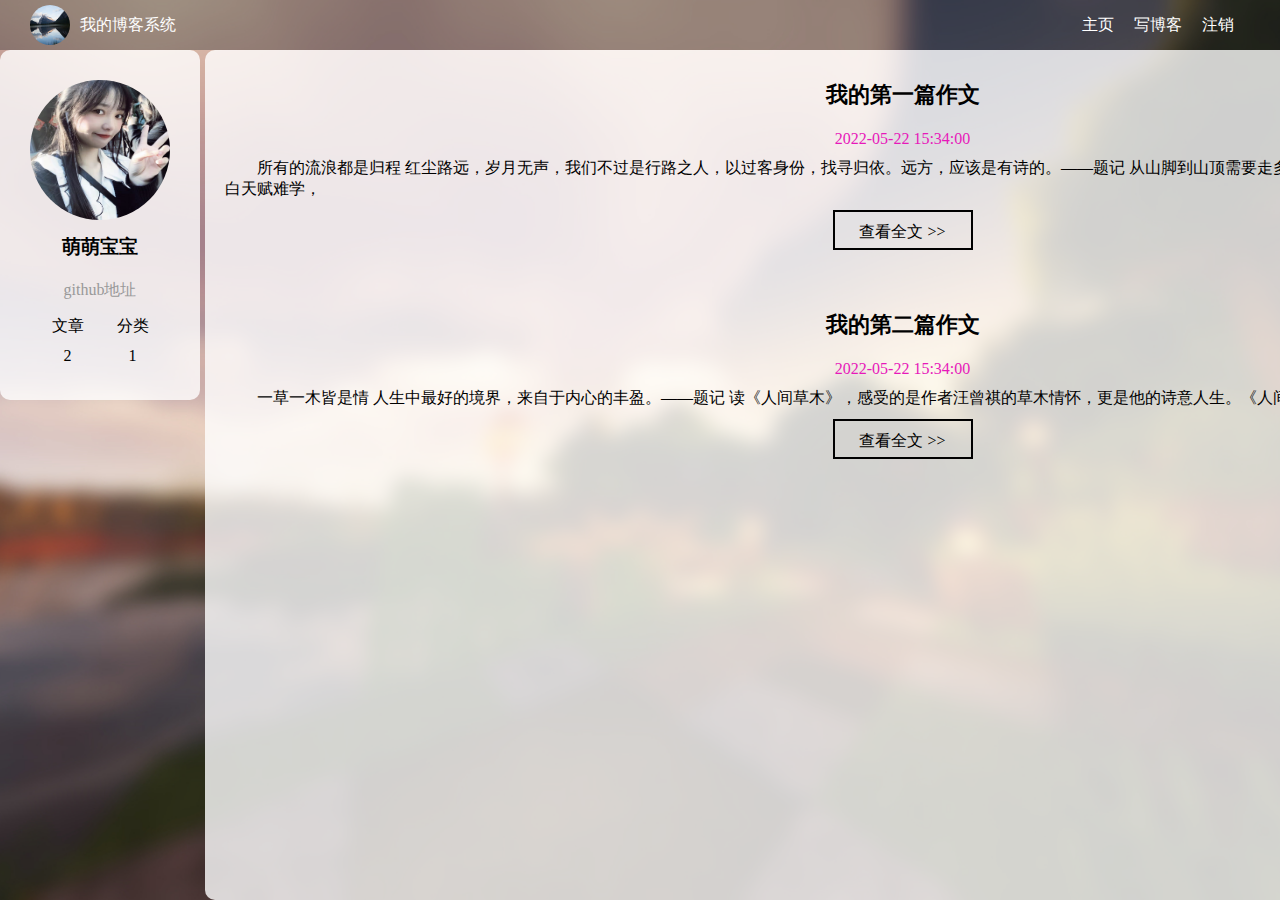
==== index.html @ cf024ecc "添加模板" ====
<!DOCTYPE html>
<html lang="en">
<head>
    <meta charset="UTF-8">
    <meta http-equiv="X-UA-Compatible" content="IE=edge">
    <meta name="viewport" content="width=device-width, initial-scale=1.0">
    <title>博客列表</title>
    <link rel="stylesheet" href="css/common.css">
    <link rel="stylesheet" href="css/blog_list.css">
</head>
<body>
    <!-- 导航栏 -->
    <div class="nav">
        <img src="img/风景.jpeg" alt="">
        <span>我的博客系统</span>
        <!-- 空白元素 实现占位 -->
        <div class="spacer"></div>
        <a href="blog_list.html">主页</a>
        <a href="blog_edit.html">写博客</a>
        <a href="#">注销</a>
    </div>
    <!-- 这里的.container作为页面的版心 -->
    <div class="container">
        <!-- 左侧个人信息 -->
        <div class="left">
            <!-- 表示整个用户的信息区域 -->
            <div class="card">
                <img src="img/萌萌宝宝.jpg" alt="">
                <h3>萌萌宝宝</h3>
                <a href="#">github地址</a>
                <div class="counter">
                    <span>文章</span>
                    <span>分类</span>
                </div>
                <div class="counter">
                    <span>2</span>
                    <span>1</span>
                </div>
            </div>
        </div>
        <!-- 右侧内容详情 -->
        <div class="right">
            <!-- .blog就对应表示一个博客 -->
            <div class="blog">
                <!-- 博客标题 -->
                <div class="title">
                    我的第一篇作文
                </div>
                <!-- 博客发布时间 -->
                <div class="date">
                    2022-05-22 15:34:00
                </div>
                <!-- 博客的摘要 -->
                <div class="desc">
                    所有的流浪都是归程
         红尘路远，岁月无声，我们不过是行路之人，以过客身份，找寻归依。远方，应该是有诗的。——题记
        从山脚到山顶需要走多久？从望岳到登高，便是杜甫的一生。李白天赋难学，
                </div>
                <a href="#">查看全文 &gt;&gt;</a>
            </div>
            <div class="blog">
                <!-- 博客标题 -->
                <div class="title">
                    我的第二篇作文
                </div>
                <!-- 博客发布时间 -->
                <div class="date">
                    2022-05-22 15:34:00
                </div>
                <!-- 博客的摘要 -->
                <div class="desc">
                    一草一木皆是情
                    人生中最好的境界，来自于内心的丰盈。——题记
               读《人间草木》，感受的是作者汪曾祺的草木情怀，更是他的诗意人生。《人间草木》是汪曾祺禁
                </div>
                <a href="#">查看全文 &gt;&gt;</a>
            </div>
        </div>
    </div>
</div>
</body>
</html>
---- css/common.css ----
/* 去掉浏览器页面默认样式 */
*{
    margin: 0;
    padding: 0;
    box-sizing: border-box;
}
/* 给整个页面加上背景图 */
html, body{
    height: 100%;
}

body{
    background-image: url(../img/背景.jpg);
    background-repeat: no-repeat;
    background-position: center center;
    background-size: cover;

}

.nav{
    width: 100%;
      /* 一般来说这里的详细尺寸, 都是设计稿中已经标注清楚的了. 此处没设计稿, 具体的尺寸取决于我自己的喜好 */
    height: 50px;
    background-color: rgba(51,51,51,0.4);
    color: white;
     /* 导航栏内部的内容, 都是一行排列的. 就需要使用 flex 布局来进行操作 */
    display: flex;
      /* 实现子元素垂直居中效果 */
    align-items: center;
}

.nav img{
    width: 40px;
    height: 40px;
    border-radius: 50%;

    margin-left: 30px;
    margin-right: 10px;
}

.nav .spacer{
      /* 相对于父元素的宽度, 如果父元素(.nav) 宽度是 1000px, 此时 .spacer 就是 700px */
    width: 70%;
}

.nav a{
    color: white;
    text-decoration: none;
    padding: 0 10px
}

/* 版心相关样式 */
.container{
    /* 当前版心并不是和窗口一样宽的 */
    width: 1600px;
    height: calc(100% - 50px);

    /* 水平居中 */
    margin: 0 auto;
    display: flex;
    justify-content: space-between;
}

.container .left{
    height: 100%;
    width: 200px;
}

.container .right{
    height: 100%; 
    width: 1395px;

    background-color: rgba(255,255,255,0.8); 
    border-radius: 10px;

    overflow: auto;
} 


/* 接下来实现card部分样式 */
.card{
    background-color: rgba(255,255,255,0.8);
    border-radius: 10px;

    /* 通过这里的内边距，就可以头像居中 */
    /* 这里设置的30px，意思就是四个方向都是30px */
    padding: 30px;
}

.card img{
    width: 140px;
    height: 140px;
    border-radius: 50%;
}

.card h3{
    text-align: center;
    padding: 10px;
}

.card a{
     /* a 默认是行内元素. 行内元素的很多边距不生效. 为了简单起见, 直接设为块级元素. */
     display: block;
     text-align: center;
     text-decoration: none;
     color: #999;
     padding: 10px;
}

.card .counter{
    display: flex;
    justify-content: space-around;
    padding: 5px;
}
---- css/blog_list.css ----
/* 这个文件中专门写和博客列表页相关的样式 */
.blog{
    width: 100%;
    /* 高度如果不设置, 就取决于里面的内容高度的综合 */
    padding: 20px;
}

.blog .title{
    text-align: center;
    font-size: 22px;
    font-weight: bold;
    padding: 10px 0;
}

.blog .date{
    text-align: center;
    color: rgb(231, 24, 186);
    padding: 10px 0;
}

.blog .desc{
    text-indent: 2em;
}

.blog a{
    /* 设置成块级元素，方便设置尺寸和边距 */
    display: block;
    width: 140px;
    height: 40px;
    margin: 10px auto;
    border: 2px black solid;

    color: black;
    line-height: 40px;
    text-align: center;
    text-decoration: none;

    /* 过渡效果 */
    transition: all 0.5s;
}

/* 伪类选择器 表示光标移动到元素上的效果 */
.blog a:hover{
    background: rgb(97, 84, 84);
    color: #fff;
}
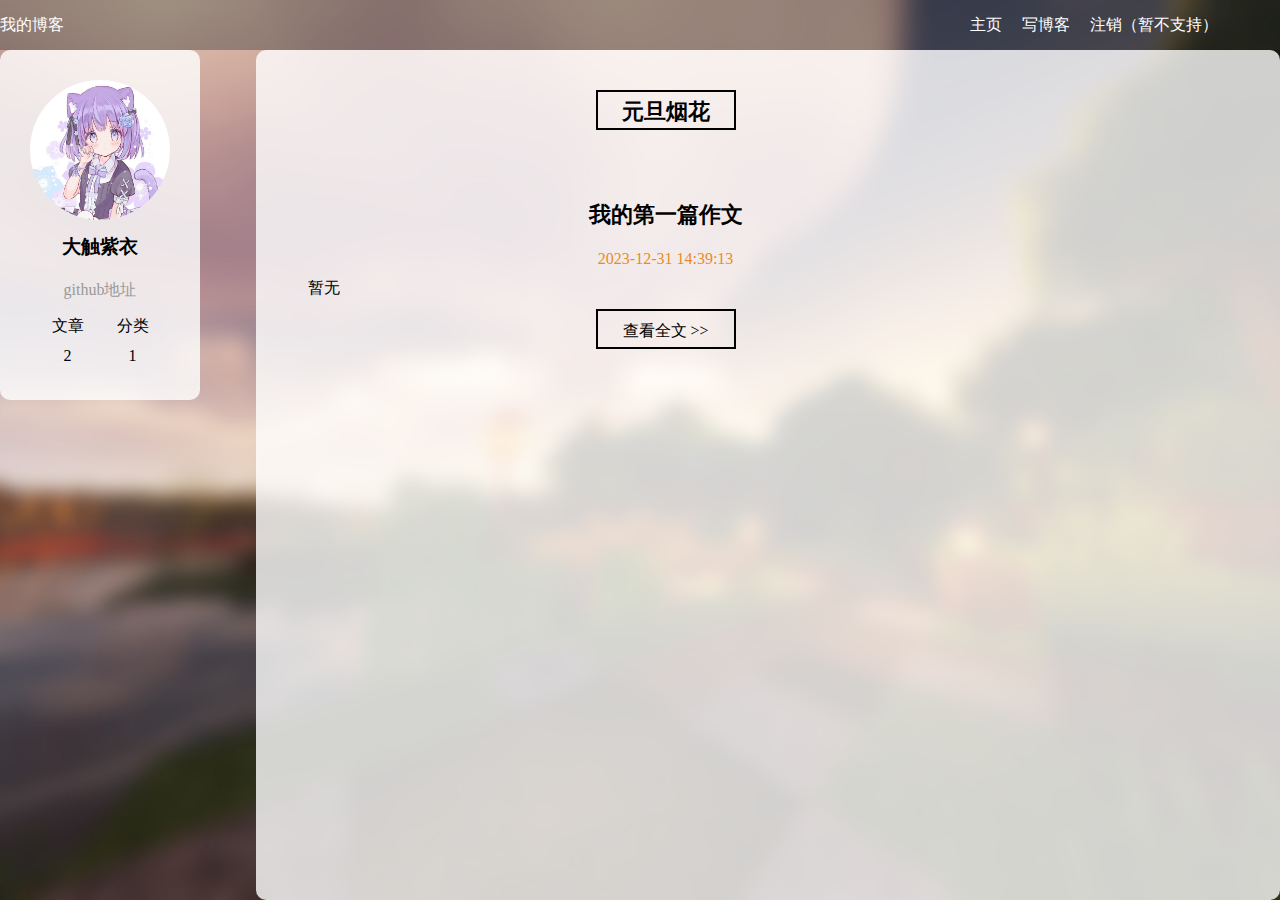
==== commit f5d1fca9: "更改排版" ====
--- a/index.html
+++ b/index.html
@@ -4,20 +4,20 @@
     <meta charset="UTF-8">
     <meta http-equiv="X-UA-Compatible" content="IE=edge">
     <meta name="viewport" content="width=device-width, initial-scale=1.0">
-    <title>博客列表</title>
+    <title>主页</title>
     <link rel="stylesheet" href="css/common.css">
     <link rel="stylesheet" href="css/blog_list.css">
 </head>
 <body>
     <!-- 导航栏 -->
     <div class="nav">
-        <img src="img/风景.jpeg" alt="">
-        <span>我的博客系统</span>
+        
+        <span>我的博客</span>
         <!-- 空白元素 实现占位 -->
         <div class="spacer"></div>
-        <a href="blog_list.html">主页</a>
+        <a href="index.html">主页</a>
         <a href="blog_edit.html">写博客</a>
-        <a href="#">注销</a>
+        <a href="#">注销（暂不支持）</a>
     </div>
     <!-- 这里的.container作为页面的版心 -->
     <div class="container">
@@ -25,9 +25,9 @@
         <div class="left">
             <!-- 表示整个用户的信息区域 -->
             <div class="card">
-                <img src="img/萌萌宝宝.jpg" alt="">
-                <h3>萌萌宝宝</h3>
-                <a href="#">github地址</a>
+                <img src="img/大触紫衣.jpg" alt="">
+                <h3>大触紫衣</h3>
+                <a href="https://github.com/DaChuZiYi">github地址</a>
                 <div class="counter">
                     <span>文章</span>
                     <span>分类</span>
@@ -44,34 +44,24 @@
             <div class="blog">
                 <!-- 博客标题 -->
                 <div class="title">
+                    <a href="https://fireworks.nianbroken.top/">
+                        元旦烟花
+                    </a>
+                </div>
+            </div>
+                
+            <div class="blog">
+                <!-- 博客标题 -->
+                <div class="title">
                     我的第一篇作文
                 </div>
                 <!-- 博客发布时间 -->
                 <div class="date">
-                    2022-05-22 15:34:00
+                    2023-12-31 14:39:13
                 </div>
                 <!-- 博客的摘要 -->
                 <div class="desc">
-                    所有的流浪都是归程
-         红尘路远，岁月无声，我们不过是行路之人，以过客身份，找寻归依。远方，应该是有诗的。——题记
-        从山脚到山顶需要走多久？从望岳到登高，便是杜甫的一生。李白天赋难学，
-                </div>
-                <a href="#">查看全文 &gt;&gt;</a>
-            </div>
-            <div class="blog">
-                <!-- 博客标题 -->
-                <div class="title">
-                    我的第二篇作文
-                </div>
-                <!-- 博客发布时间 -->
-                <div class="date">
-                    2022-05-22 15:34:00
-                </div>
-                <!-- 博客的摘要 -->
-                <div class="desc">
-                    一草一木皆是情
-                    人生中最好的境界，来自于内心的丰盈。——题记
-               读《人间草木》，感受的是作者汪曾祺的草木情怀，更是他的诗意人生。《人间草木》是汪曾祺禁
+                    暂无
                 </div>
                 <a href="#">查看全文 &gt;&gt;</a>
             </div>
--- a/css/common.css
+++ b/css/common.css
@@ -52,7 +52,7 @@
 /* 版心相关样式 */
 .container{
     /* 当前版心并不是和窗口一样宽的 */
-    width: 1600px;
+    width: 100%;
     height: calc(100% - 50px);
 
     /* 水平居中 */
@@ -68,7 +68,7 @@
 
 .container .right{
     height: 100%; 
-    width: 1395px;
+    width: 80%;
 
     background-color: rgba(255,255,255,0.8); 
     border-radius: 10px;
--- a/css/blog_list.css
+++ b/css/blog_list.css
@@ -1,6 +1,6 @@
 /* 这个文件中专门写和博客列表页相关的样式 */
 .blog{
-    width: 100%;
+    width: 80%;
     /* 高度如果不设置, 就取决于里面的内容高度的综合 */
     padding: 20px;
 }
@@ -14,7 +14,7 @@
 
 .blog .date{
     text-align: center;
-    color: rgb(231, 24, 186);
+    color: hsl(32, 84%, 52%);
     padding: 10px 0;
 }
 
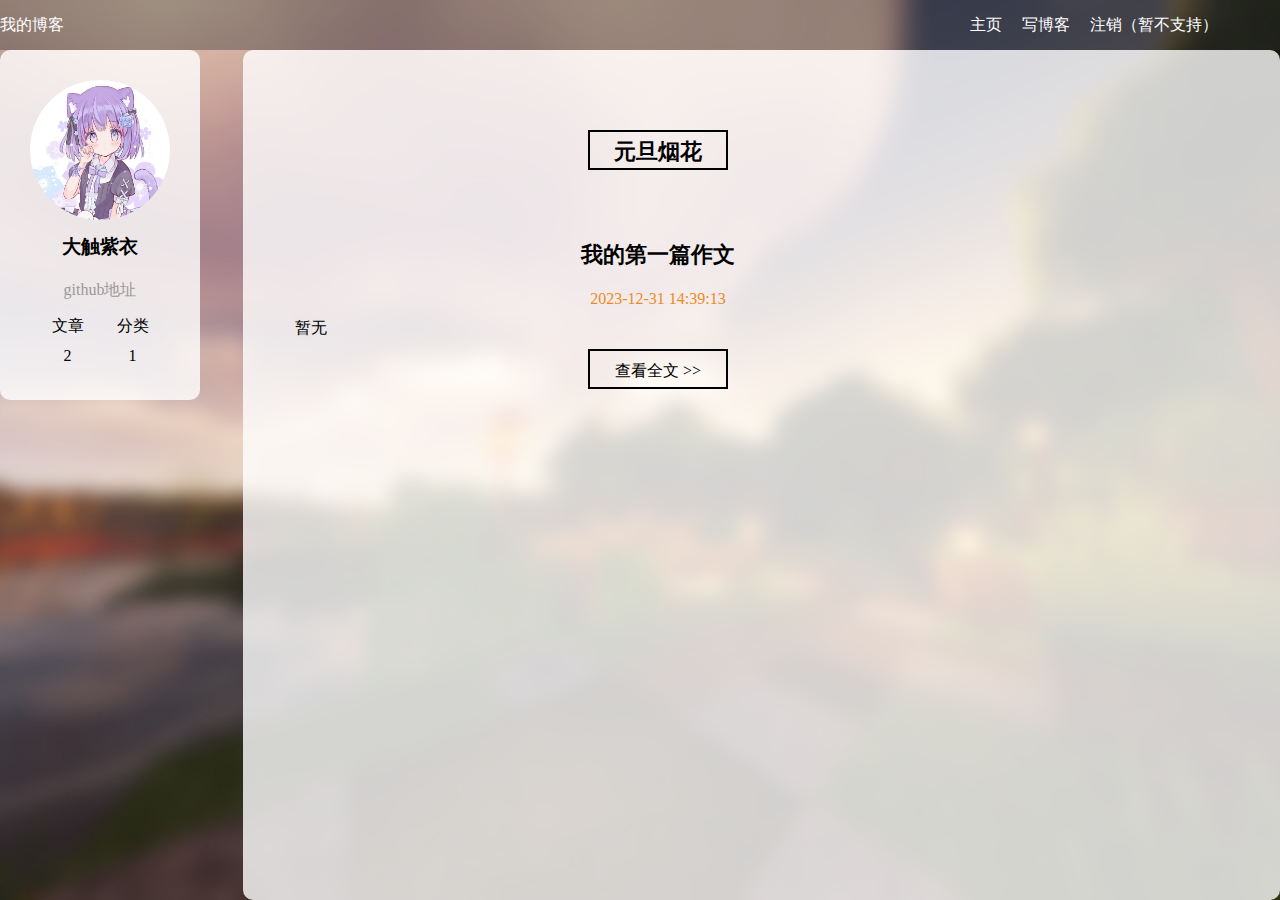
==== commit fff9eefe: "gg" ====
--- a/index.html
+++ b/index.html
@@ -1,6 +1,9 @@
 <!DOCTYPE html>
 <html lang="en">
+
 <head>
+    
+
     <meta charset="UTF-8">
     <meta http-equiv="X-UA-Compatible" content="IE=edge">
     <meta name="viewport" content="width=device-width, initial-scale=1.0">
@@ -8,10 +11,11 @@
     <link rel="stylesheet" href="css/common.css">
     <link rel="stylesheet" href="css/blog_list.css">
 </head>
+
 <body>
     <!-- 导航栏 -->
     <div class="nav">
-        
+
         <span>我的博客</span>
         <!-- 空白元素 实现占位 -->
         <div class="spacer"></div>
@@ -42,6 +46,12 @@
         <div class="right">
             <!-- .blog就对应表示一个博客 -->
             <div class="blog">
+                <div id="markdown-container">
+
+                </div>
+            </div>
+
+            <div class="blog">
                 <!-- 博客标题 -->
                 <div class="title">
                     <a href="https://fireworks.nianbroken.top/">
@@ -49,7 +59,7 @@
                     </a>
                 </div>
             </div>
-                
+
             <div class="blog">
                 <!-- 博客标题 -->
                 <div class="title">
@@ -67,6 +77,7 @@
             </div>
         </div>
     </div>
-</div>
+    </div>
 </body>
+
 </html>--- a/css/common.css
+++ b/css/common.css
@@ -68,7 +68,7 @@
 
 .container .right{
     height: 100%; 
-    width: 80%;
+    width: 81%;
 
     background-color: rgba(255,255,255,0.8); 
     border-radius: 10px;
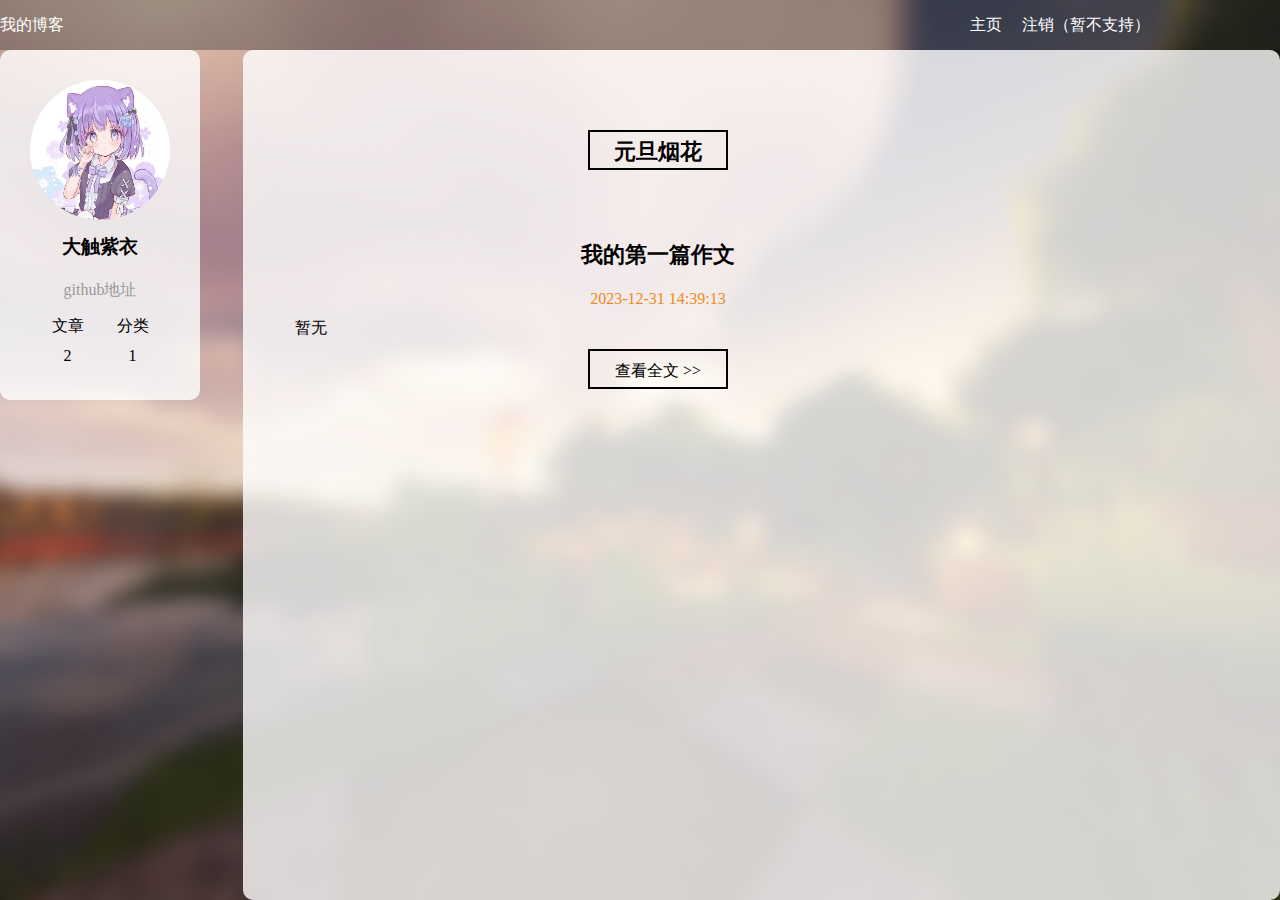
==== commit 2c6e6ca4: "add md渲染" ====
--- a/index.html
+++ b/index.html
@@ -10,6 +10,8 @@
     <title>主页</title>
     <link rel="stylesheet" href="css/common.css">
     <link rel="stylesheet" href="css/blog_list.css">
+    <script src="./marked-master/bin/marked.js"></script>
+    <script src="./js/markdown.js"></script>
 </head>
 
 <body>
@@ -20,7 +22,7 @@
         <!-- 空白元素 实现占位 -->
         <div class="spacer"></div>
         <a href="index.html">主页</a>
-        <a href="blog_edit.html">写博客</a>
+        
         <a href="#">注销（暂不支持）</a>
     </div>
     <!-- 这里的.container作为页面的版心 -->
@@ -46,9 +48,17 @@
         <div class="right">
             <!-- .blog就对应表示一个博客 -->
             <div class="blog">
-                <div id="markdown-container">
+                <!-- 在这里硬编码指定的 Markdown 文件路径 -->
+                <script>
+                    const markdownPath = "./markdown/FRG插件指南v1.575.md"; // 替换为你的Markdown文件路径
 
-                </div>
+                    // 在页面加载完成后调用加载和渲染函数
+                    document.addEventListener('DOMContentLoaded', function () {
+                        loadAndRenderMarkdown(markdownPath);
+                    });
+                </script>
+
+                <div id="markdownContent"></div>
             </div>
 
             <div class="blog">
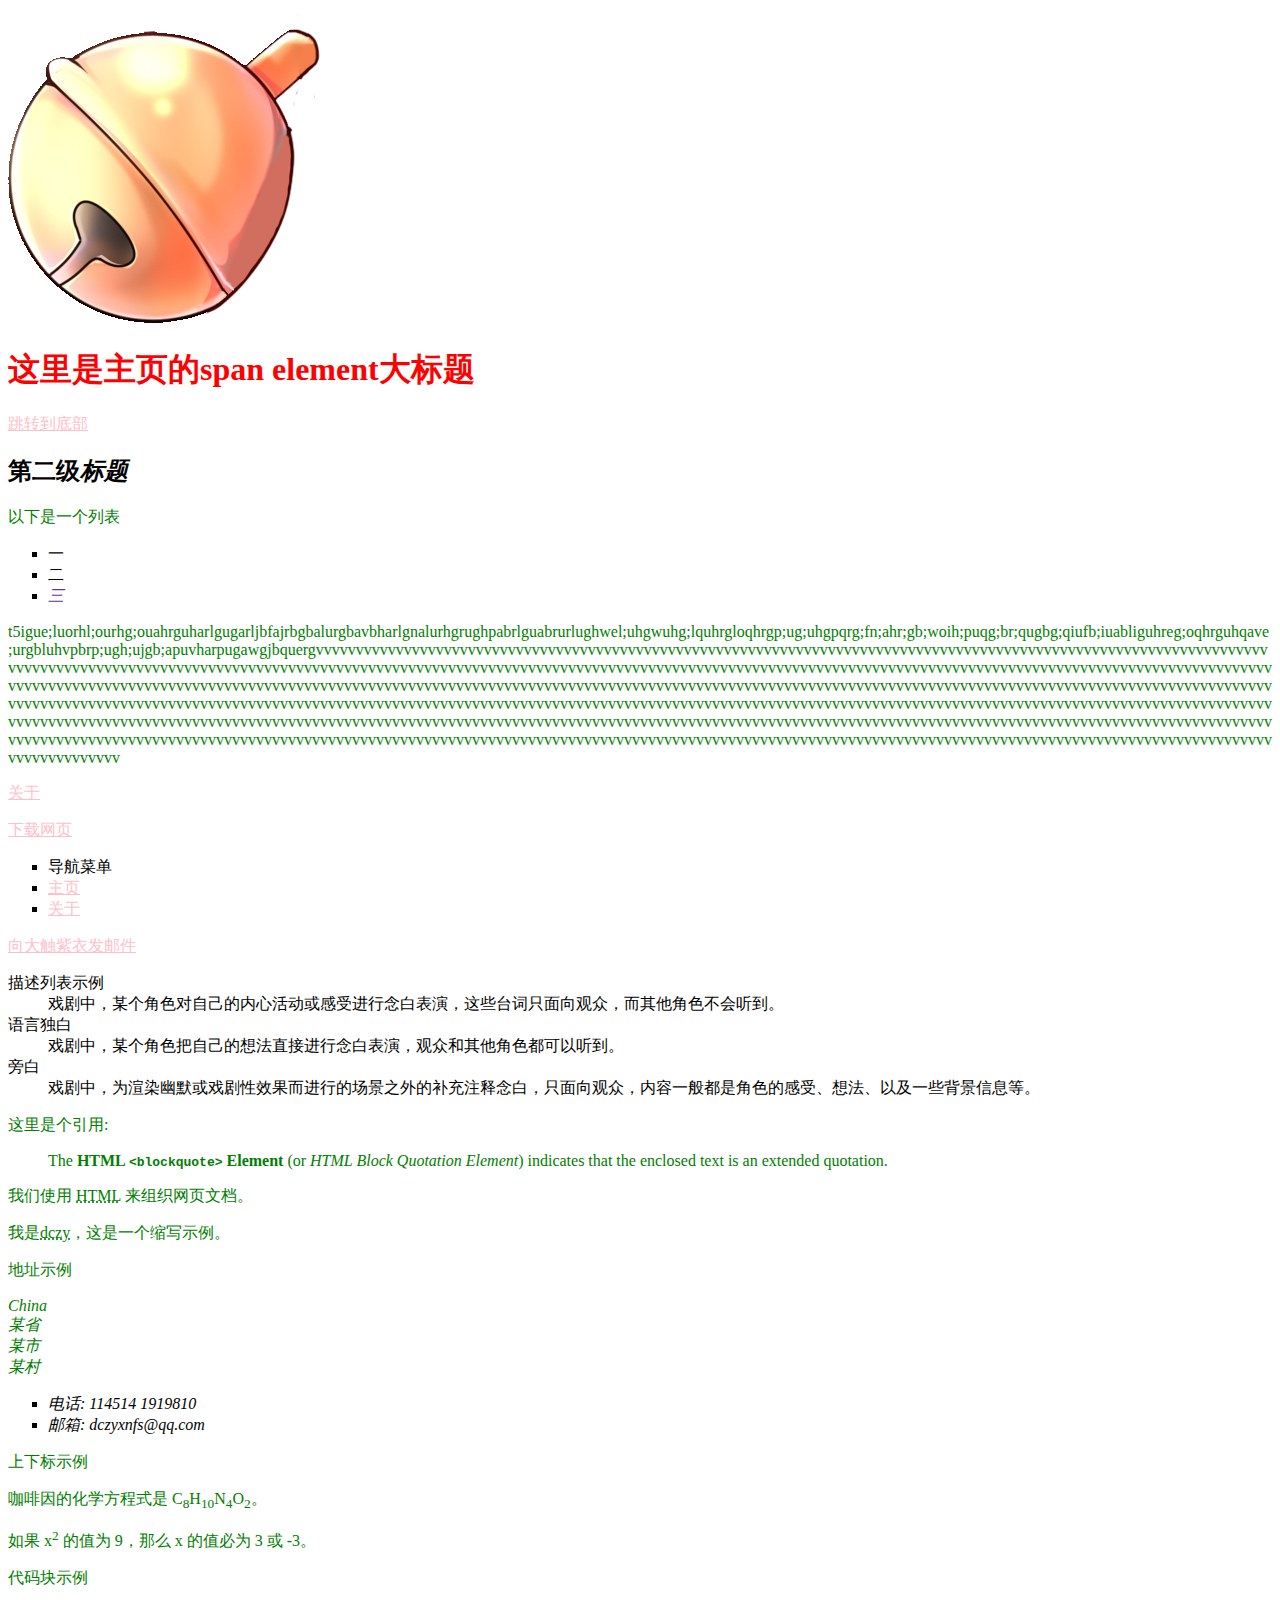
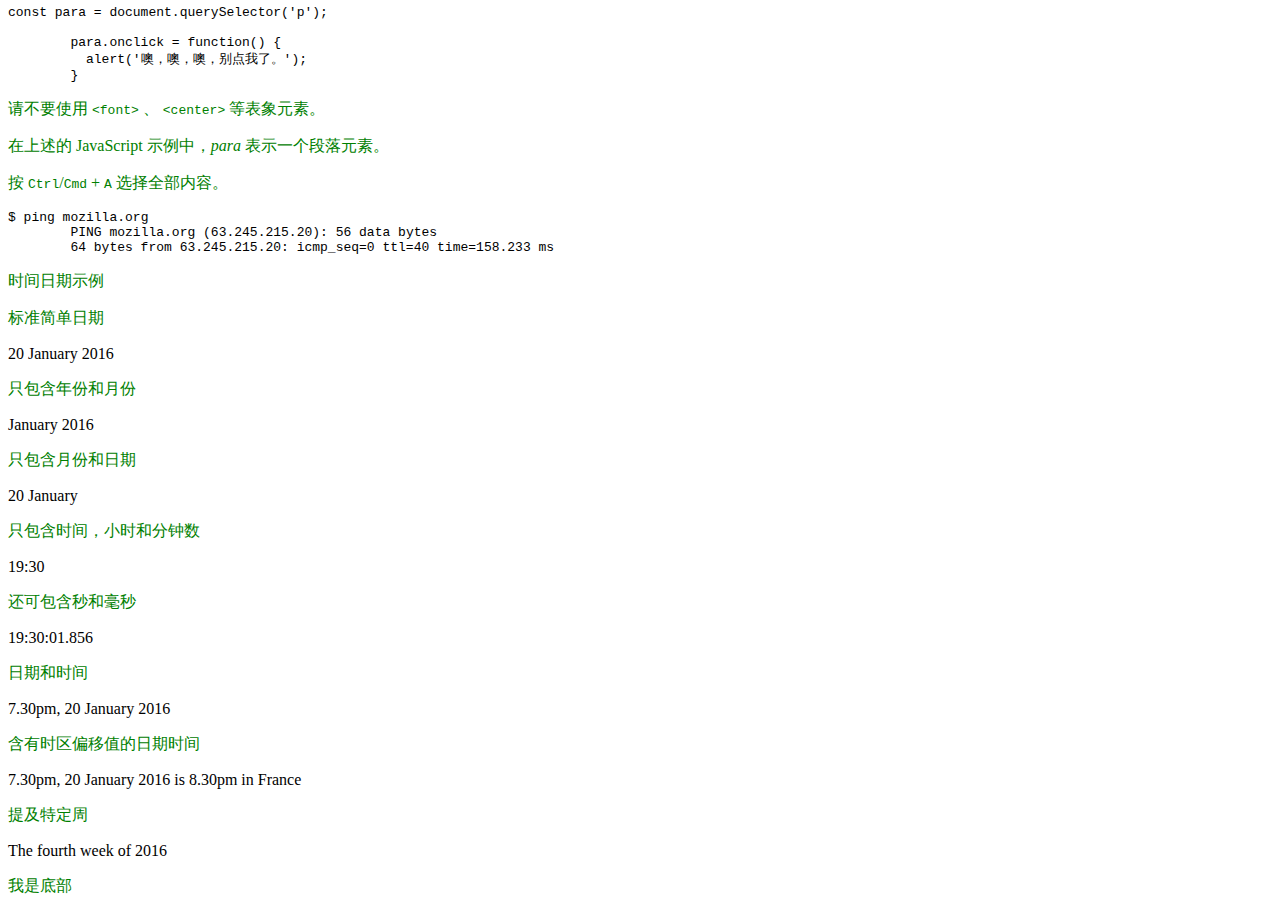
==== commit 974ce456: "学习内容推送" ====
--- a/index.html
+++ b/index.html
@@ -1,93 +1,142 @@
 <!DOCTYPE html>
-<html lang="en">
+<html lang="zh_CN">
 
 <head>
-    
+    <!-- 编码 -->
+    <meta charset="UTF-8">
+    <!-- 作者 -->
+    <meta name="author" content="大触紫衣(WisteriaZy)" />
+    <!-- 简介 -->
+    <meta name="description" content="大触紫衣的个人博客。" />
+    <!-- 图标 -->
+    <link rel="icon" href="img/铃铛.png" type="image/png" />
+    <!-- 确保页面以视口宽度进行渲染，避免移动端浏览器上因页面过宽导致缩放。 -->
+    <meta name="viewport" content="width=device-width" />
+    <!-- 标题 -->
+    <title>光掠过的痕迹</title>
+    <!-- 引用CSS -->
+    <link rel="stylesheet" href="css/index.css" />
+    <!-- <link rel="stylesheet" href="css/common.css">
+    <link rel="stylesheet" href="css/blog_list.css"> -->
 
-    <meta charset="UTF-8">
-    <meta http-equiv="X-UA-Compatible" content="IE=edge">
-    <meta name="viewport" content="width=device-width, initial-scale=1.0">
-    <title>主页</title>
-    <link rel="stylesheet" href="css/common.css">
-    <link rel="stylesheet" href="css/blog_list.css">
-    <script src="./marked-master/bin/marked.js"></script>
-    <script src="./js/markdown.js"></script>
 </head>
 
 <body>
-    <!-- 导航栏 -->
-    <div class="nav">
+    <a href="index.html" title="前往主页">
+        <img src="img/铃铛.png" alt="前往主页" />
+    </a>
+    <h1>这里是主页的<span>span element</span>大标题</h1>
+    <a href="#di">跳转到底部</a>
+    <h2>第二级<em>标题</em></h2>
+    <!-- <script src="./js/main.js" defer></script> -->
+    <p>以下是一个列表</p>
+    <ul>
+        <li>一</li>
+        <li>二</li>
+        <li><em>三</em></li>
+    </ul>
+    <p>t5igue;luorhl;ourhg;ouahrguharlgugarljbfajrbgbalurgbavbharlgnalurhgrughpabrlguabrurlughwel;uhgwuhg;lquhrgloqhrgp;ug;uhgpqrg;fn;ahr;gb;woih;puqg;br;qugbg;qiufb;iuabliguhreg;oqhrguhqave;urgbluhvpbrp;ugh;ujgb;[base64]
+    </p>
+    <a href="About.html">关于</a>
+    <p></p>
+    <a href="index.html" download="主页.html">下载网页</a>
+    <ul>
+        <li>导航菜单</li>
+        <li><a href="index.html" title="前往主页">主页</a></li>
+        <li><a href="About.html" title="前往关于页面">关于</a></li>
+    </ul>
+    <a href="mailto:dczyxnfs@qq.com">向大触紫衣发邮件</a>
+    <dl>
+        <dt>描述列表示例</dt>
+        <dd>
+            戏剧中，某个角色对自己的内心活动或感受进行念白表演，这些台词只面向观众，而其他角色不会听到。
+        </dd>
+        <dt>语言独白</dt>
+        <dd>
+            戏剧中，某个角色把自己的想法直接进行念白表演，观众和其他角色都可以听到。
+        </dd>
+        <dt>旁白</dt>
+        <dd>
+            戏剧中，为渲染幽默或戏剧性效果而进行的场景之外的补充注释念白，只面向观众，内容一般都是角色的感受、想法、以及一些背景信息等。
+        </dd>
+    </dl>
+    <p>这里是个引用:</p>
+    <blockquote cite="https://developer.mozilla.org/zh-CN/docs/Web/HTML/Element/blockquote">
+        <p>
+            The <strong>HTML <code>&lt;blockquote&gt;</code> Element</strong> (or
+            <em>HTML Block Quotation Element</em>) indicates that the enclosed text is
+            an extended quotation.
+        </p>
 
-        <span>我的博客</span>
-        <!-- 空白元素 实现占位 -->
-        <div class="spacer"></div>
-        <a href="index.html">主页</a>
-        
-        <a href="#">注销（暂不支持）</a>
-    </div>
-    <!-- 这里的.container作为页面的版心 -->
-    <div class="container">
-        <!-- 左侧个人信息 -->
-        <div class="left">
-            <!-- 表示整个用户的信息区域 -->
-            <div class="card">
-                <img src="img/大触紫衣.jpg" alt="">
-                <h3>大触紫衣</h3>
-                <a href="https://github.com/DaChuZiYi">github地址</a>
-                <div class="counter">
-                    <span>文章</span>
-                    <span>分类</span>
-                </div>
-                <div class="counter">
-                    <span>2</span>
-                    <span>1</span>
-                </div>
-            </div>
-        </div>
-        <!-- 右侧内容详情 -->
-        <div class="right">
-            <!-- .blog就对应表示一个博客 -->
-            <div class="blog">
-                <!-- 在这里硬编码指定的 Markdown 文件路径 -->
-                <script>
-                    const markdownPath = "./markdown/FRG插件指南v1.575.md"; // 替换为你的Markdown文件路径
+    </blockquote>
+    <p>
+        我们使用
+        <abbr title="超文本标记语言（Hyper text Markup Language）">HTML</abbr>
+        来组织网页文档。
+    </p>
 
-                    // 在页面加载完成后调用加载和渲染函数
-                    document.addEventListener('DOMContentLoaded', function () {
-                        loadAndRenderMarkdown(markdownPath);
-                    });
-                </script>
+    <p>
+        我是<abbr title="大触紫衣(WisteriaZy)">dczy</abbr>，这是一个缩写示例。
+    </p>
+    <p>地址示例</p>
+    <address>
+        <p>
+            China<br />
+            某省<br />
+            某市<br />
+            某村
+        </p>
 
-                <div id="markdownContent"></div>
-            </div>
+        <ul>
+            <li>电话: 114514 1919810</li>
+            <li>邮箱: dczyxnfs@qq.com</li>
+        </ul>
 
-            <div class="blog">
-                <!-- 博客标题 -->
-                <div class="title">
-                    <a href="https://fireworks.nianbroken.top/">
-                        元旦烟花
-                    </a>
-                </div>
-            </div>
+    </address>
+    <p>上下标示例</p>
+    <p>
+        咖啡因的化学方程式是 C<sub>8</sub>H<sub>10</sub>N<sub>4</sub>O<sub>2</sub>。
+    </p>
+    <p>如果 x<sup>2</sup> 的值为 9，那么 x 的值必为 3 或 -3。</p>
 
-            <div class="blog">
-                <!-- 博客标题 -->
-                <div class="title">
-                    我的第一篇作文
-                </div>
-                <!-- 博客发布时间 -->
-                <div class="date">
-                    2023-12-31 14:39:13
-                </div>
-                <!-- 博客的摘要 -->
-                <div class="desc">
-                    暂无
-                </div>
-                <a href="#">查看全文 &gt;&gt;</a>
-            </div>
-        </div>
-    </div>
-    </div>
+    <p>代码块示例</p>
+    <pre><code>const para = document.querySelector('p');
+
+        para.onclick = function() {
+          alert('噢，噢，噢，别点我了。');
+        }</code></pre>
+
+    <p>
+        请不要使用 <code>&lt;font&gt;</code> 、
+        <code>&lt;center&gt;</code> 等表象元素。
+    </p>
+
+    <p>在上述的 JavaScript 示例中，<var>para</var> 表示一个段落元素。</p>
+
+    <p>按 <kbd>Ctrl</kbd>/<kbd>Cmd</kbd> + <kbd>A</kbd> 选择全部内容。</p>
+
+    <pre>$ <kbd>ping mozilla.org</kbd>
+        <samp>PING mozilla.org (63.245.215.20): 56 data bytes
+        64 bytes from 63.245.215.20: icmp_seq=0 ttl=40 time=158.233 ms</samp></pre>
+    <p>时间日期示例</p>
+    <p>标准简单日期</p>
+    <time datetime="2016-01-20">20 January 2016</time>
+    <p>只包含年份和月份</p>
+    <time datetime="2016-01">January 2016</time>
+    <p>只包含月份和日期</p>
+    <time datetime="01-20">20 January</time>
+    <p>只包含时间，小时和分钟数</p>
+    <time datetime="19:30">19:30</time>
+    <p>还可包含秒和毫秒</p>
+    <time datetime="19:30:01.856">19:30:01.856</time>
+    <p>日期和时间</p>
+    <time datetime="2016-01-20T19:30">7.30pm, 20 January 2016</time>
+    <p>含有时区偏移值的日期时间</p>
+    <time datetime="2016-01-20T19:30+01:00">7.30pm, 20 January 2016 is 8.30pm in France</time>
+    <p>提及特定周</p>
+    <time datetime="2016-W04">The fourth week of 2016</time>
+
+    <p id="di">我是底部</p>
 </body>
 
 </html>--- a/css/index.css
+++ b/css/index.css
@@ -0,0 +1,26 @@
+h1 {
+    color: red;
+}
+
+p {
+    color: green;
+    /* 自动换行 */
+    word-wrap: break-word;
+    /* 或者使用 white-space: pre-wrap; */
+}
+
+li {
+    list-style-type: square;
+}
+
+a:link {
+    color: pink;
+}
+
+a:visited {
+    color: green;
+}
+
+li em {
+    color: rebeccapurple;
+}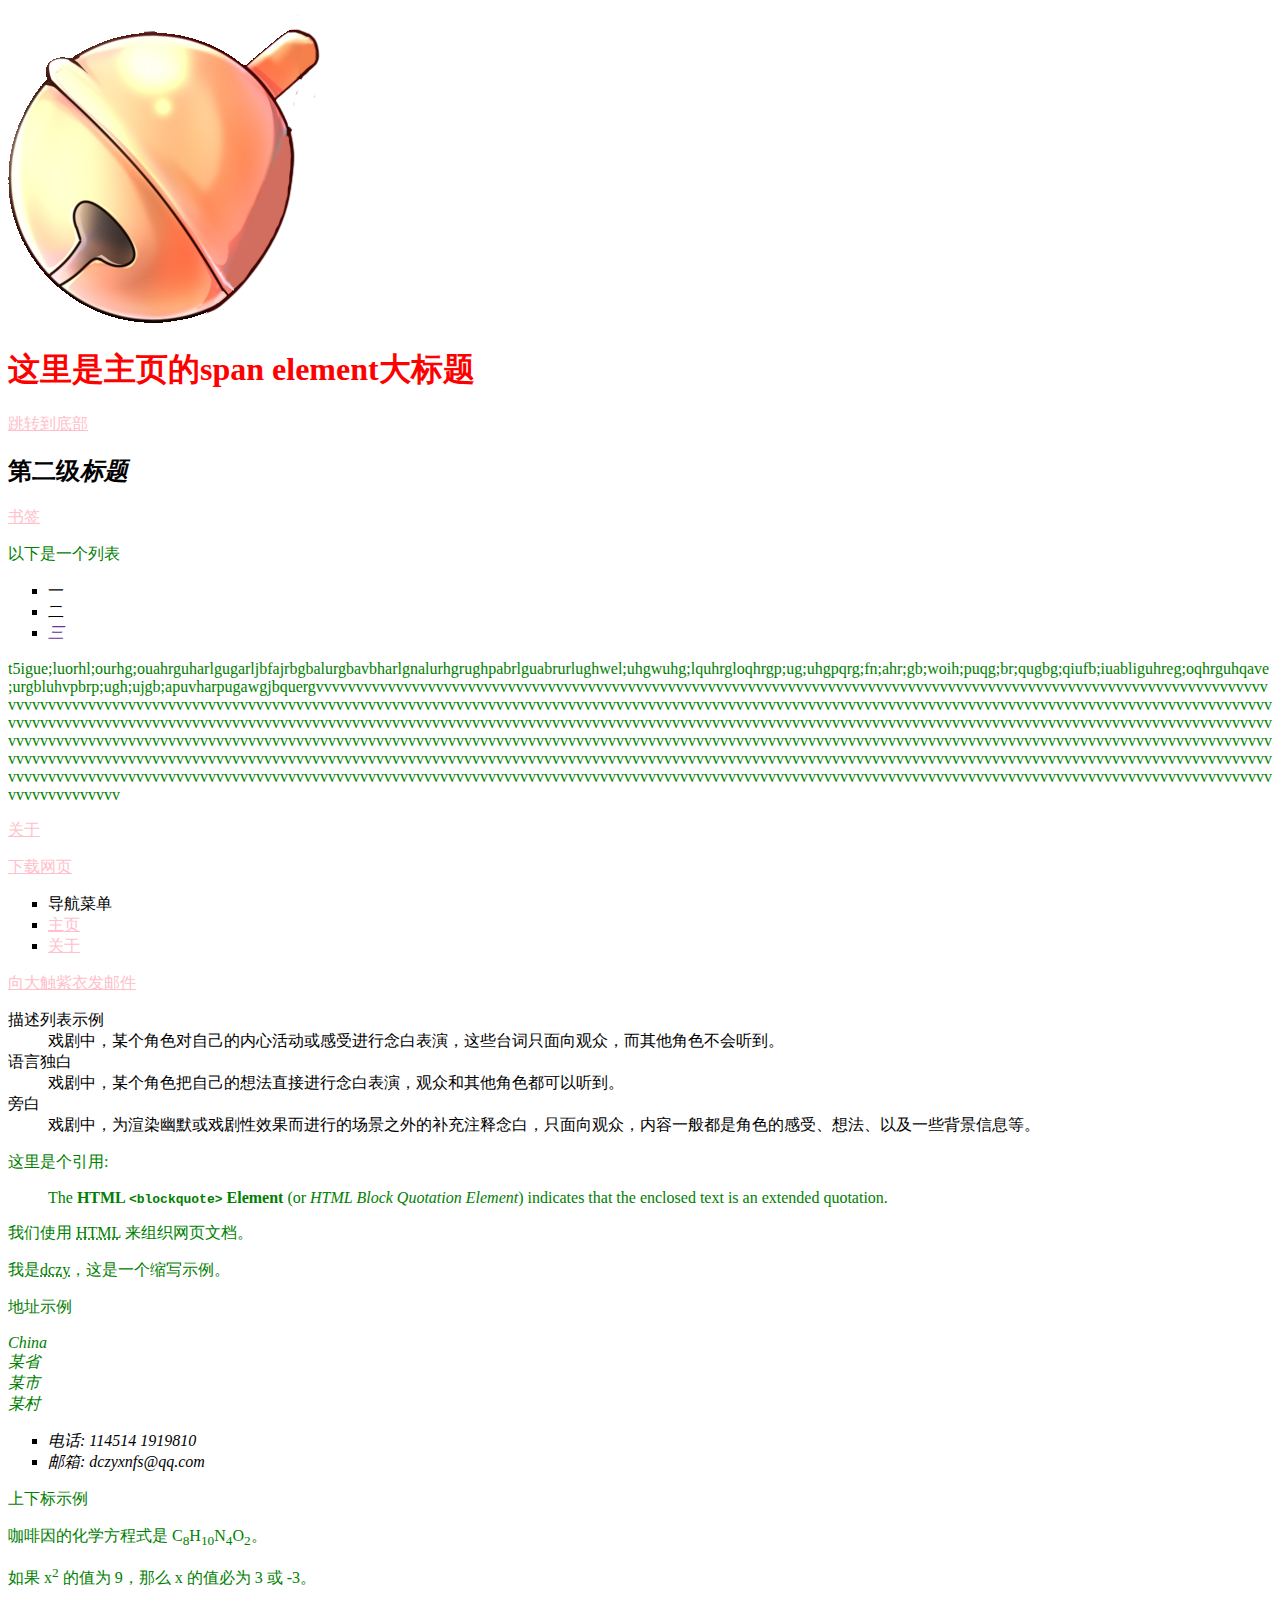
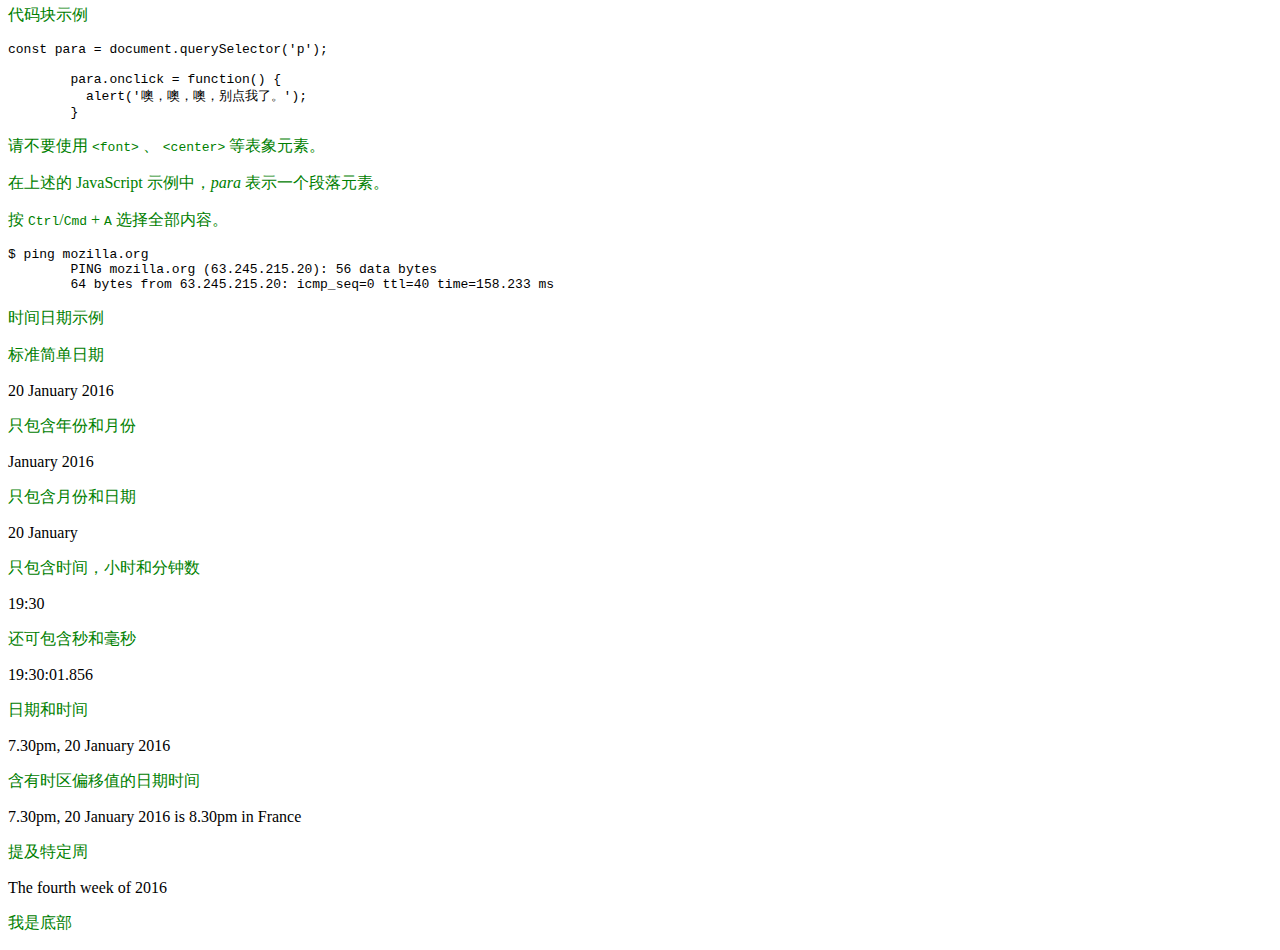
==== commit d7c3c396: "添加了收藏夹" ====
--- a/index.html
+++ b/index.html
@@ -29,6 +29,7 @@
     <a href="#di">跳转到底部</a>
     <h2>第二级<em>标题</em></h2>
     <!-- <script src="./js/main.js" defer></script> -->
+    <a href="html/favorites_2024_2_23.html" target="_blank">书签</a>
     <p>以下是一个列表</p>
     <ul>
         <li>一</li>
